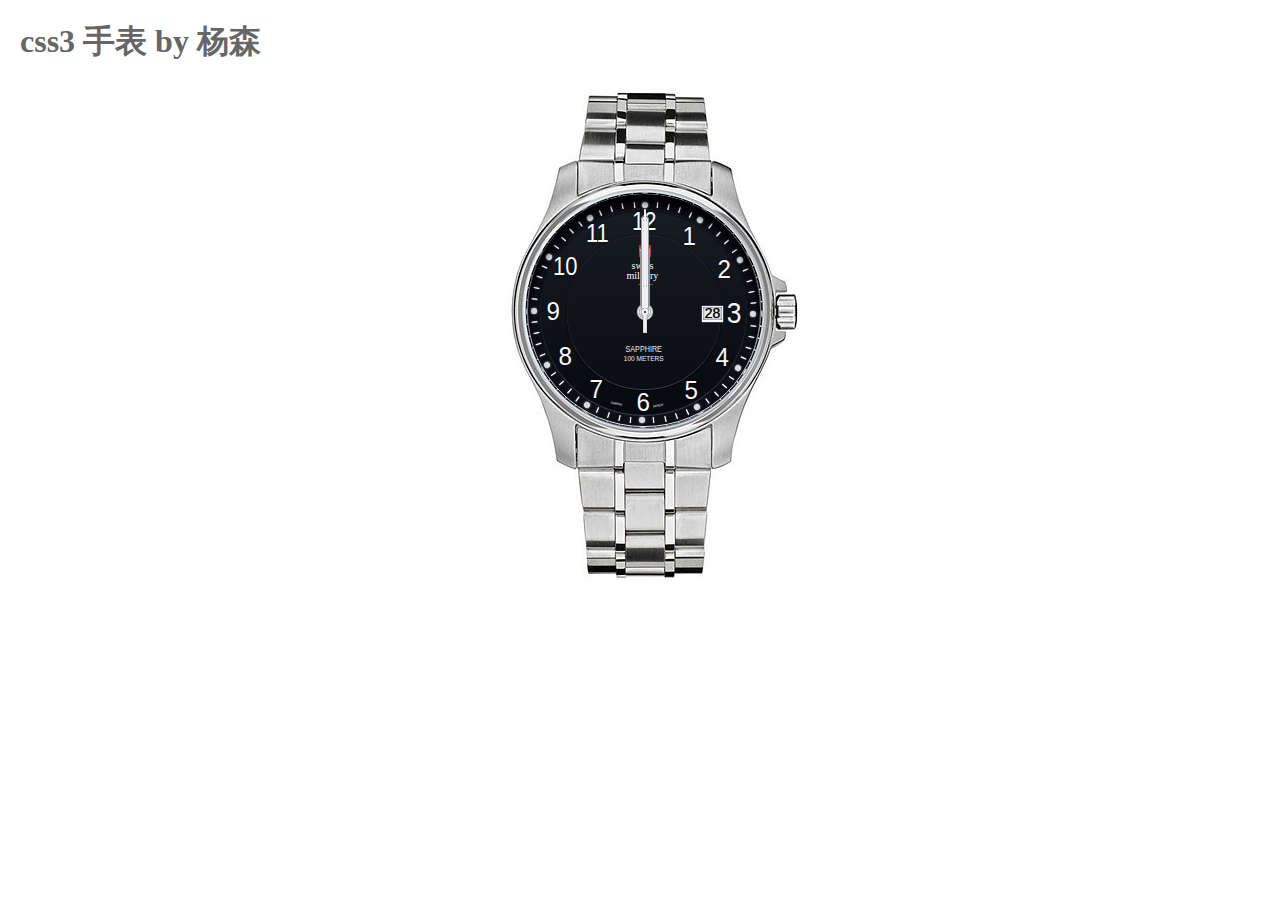
==== demo/watch/watch.html @ 7f40ff7e "chang name" ====
<!DOCTYPE html PUBLIC "-//W3C//DTD XHTML 1.0 Transitional//EN" "http://www.w3.org/TR/xhtml1/DTD/xhtml1-transitional.dtd">
<html xmlns="http://www.w3.org/1999/xhtml">
<head>
<meta http-equiv="Content-Type" content="text/html; charset=utf-8" />
<title>手表</title>
<meta name="description" content="" />
<meta name="keywords" content="" />
<script type="text/javascript" src="js/jquery.js"></script>
<script type="text/javascript" src="js/w_js.js"></script>
<style type="text/css">
*{ padding: 0; margin: 0;}
li{ list-style: none;}
h2{font-family:"Microsoft YaHei"; font-size:32px; color:#666; padding:20px 20px;}
i{ font-style: normal;font-family: "Arial";font-size: 6px; color: #b7bbbe;}

.box_watch{ width: 500px; height: 500px; margin: 0px auto; background: url(images/watch.jpg);position: relative}
.watch_bg_box{width: 232px; height: 231px;background: #0e0e16;box-shadow: 0 7px 7px #020206 inset;border-radius: 116px; border: 1px solid #e6ebf1; position: relative;left: 137px; top:110px;z-index: 1;}
.watch_bg_box_01{ width: 207px; height: 206px;border-radius: 113px;background:-webkit-gradient(linear,0% 0%, 0% 100%, from(#181d23), to(#06090e));background:-o-gradient(linear,0% 0%, 0% 100%, from(#181d23), to(#06090e));background:-moz-gradient(linear,0% 0%, 0% 100%, from(#181d23), to(#06090e)); top: 15px; left: 12px; box-shadow: 0 -1px 1px #41444b inset, 0 -1px 1px #222324, 0 1px 1px #0b0c0e inset;position: absolute;z-index: 2;}
.watch_bg_box_02{ width: 154px; height: 154px; border-radius: 76px;background:-webkit-gradient(linear,0% 0%, 0% 100%, from(#151a1e), to(#0a0d14));background:-o-gradient(linear,0% 0%, 0% 100%, from(#151a1e), to(#0a0d14));background:-moz-gradient(linear,0% 0%, 0% 100%, from(#151a1e), to(#0a0d14));top: 26px; left:27px;box-shadow: 0 -1px 1px #41444b inset, 0 -1px 1px #2d2e30,0 -1px 2px #03060b,0 1px 2px #03060b, 0 -2px 1px #03060b inset;position: absolute;z-index: 3;}

.watch_graduation_box{width: 234px; height: 232px;border-radius: 116px;position: relative;left: 137px; top:-122px;z-index: 5;}
.watch_graduation{ width: 1px; height: 6px; background: #ffffff; position: absolute;box-shadow: 0 0 1px #ffffff;border-radius: 1px; margin-left: 1px;}
.watch_graduation_hour{ width: 6px; height: 6px; background: #d7dcdf;border-radius: 5px;box-shadow: 0 0 2px #d7dcdf; margin-left: -2px; z-index: 6}
.watch_number_box{width: 234px; height: 232px;border-radius: 116px;position: relative;left: 137px; top:-366px;z-index: 7;}
.watch_number{ color: #f9fafc;text-shadow: 0 0 2px #000106; position: absolute; font-size:22px; font-family: Arial;-webkit-transform: scale(1.1, 1.2); -moz-transform: scale(1.1, 1.2); -o-transform: scale(1.1, 1.2); }
.watch_number1{ margin-left: 4px; margin-top: 2px}
.watch_number2{ margin-left: 4px; margin-top: 2px}
.watch_number3{ margin-top: 1px;-webkit-transform: scale(1.2, 1.3); -moz-transform: scale(1.2, 1.3); -o-transform: scale(1.2, 1.3);}
.watch_number4{ margin-left:-2px;}
.watch_number6{ margin-left:-2px;}
.watch_number7{ margin-left:-2px;}
.watch_number8{ margin-left:2px;}
.watch_number9{ margin-left:4px;}
.watch_number10{-webkit-transform: scale(1, 1.2); -moz-transform: scale(1, 1.2); -o-transform: scale(1.\, 1.2);}
.watch_number11{-webkit-transform: scale(1, 1.2); -moz-transform: scale(1, 1.2); -o-transform: scale(1, 1.2);}
.watch_number12{-webkit-transform: scale(1, 1.2); -moz-transform: scale(1, 1.2); -o-transform: scale(1, 1.2);}
.watch_logo_box{position: absolute; left: 20px; top: 9px}
.logo{ width: 12px; height: 12px; background: #d11e22; box-shadow: 0 0 2px #9c4945 inset;position: absolute; left: 52px; top: 0px}
.logo_v{ width: 2px; height: 10px; background: #ffffff;box-shadow: 0 0 1px #ffffff; top: 1px; left: 5px; position: absolute;}
.logo_h{ width: 10px; height: 2px; background: #ffffff;box-shadow: 0 0 1px #ffffff; position: absolute; top: 5px; left: 1px;}
.logo_text{color:#fdfdfd;text-align: center; top:20px; position: absolute; left: 43px;-webkit-transform: scale(.4,.4); -moz-transform: scale(.4, .4); -o-transform: scale(.4, .4);}
.logo_text p{ font-family: "Stencil"; font-size: 12px;-webkit-transform: scale(2.1, 2.3); -moz-transform: scale(2.1,2.3); -o-transform: scale(2.1,2.3); line-height: 10px; position: absolute; top: 26px; left: 62px;}
.logo_text i{top: 67px; left: 49px; position: absolute; width: 80px;}
.watch_text{font-family: "Arial";-webkit-transform: scale(.6,.8); -moz-transform: scale(.6, .8); -o-transform: scale(.6, .8); font-size: 12px; text-align: center;color: #e9eaee; position: absolute; top: 107px; left:40px;line-height: 11px;}
.watch_text .meter{-webkit-transform: scale(.9,.8); -moz-transform: scale(.9, .8); -o-transform: scale(.9, .8);}
.watch_bottom_text{position: absolute; width: 100px; height: 20px;-webkit-transform: scale(.6,.5); -moz-transform: scale(.5, .6); -o-transform: scale(.5, .6); top: 166px; left: 23px;}
.watch_bottom_text i.watch_bottom_text_i1{-webkit-transform: rotate(14deg); display: block;color:#ffffff;}
.watch_bottom_text i.watch_bottom_text_i2{-webkit-transform: rotate(-12deg);display: block;color:#ffffff;left: 72px;top:-6px;position: absolute}
.date_box{ width: 19px; height: 14px; padding: 1px;color: #010103; background: #f6f9ff;position: absolute;top:70px;left:135px;font-family: "Arial";box-shadow: 0 0 1px #f6f9ff;font-size: 14px;}
.date_box_number{box-shadow: 0 0 3px #313133 inset; text-align: center; width: 19px;text-shadow: 0 0 1px #313133; line-height: 13px;}

.pointer_box{width: 234px; height: 233px;_background: #000;box-shadow: 0 7px 7px #020206 inset;border-radius: 116px;position:absolute;left: 137px; top:110px;z-index: 10;}

.pointer_hour_box{ height:135px; width:16px;position: absolute;z-index: 20; top: 51px;left: 110px;}
.pointer_hour_root{ width: 16px; height: 16px;border-radius:8px;top:59px;left:0px;position: absolute;background: #f0f0f2;box-shadow: 0 0px 1px #000000 inset, 0 0px 1px #979a9f;z-index: 21}
.pointer_hour_body{ width: 8px; height: 57px; position: absolute;top:4px;left:3px;background: #f0f0f2;border-left:1px solid #8f9297;border-right:1px solid #8f9297;box-shadow: 0 0px 1px #fff inset;z-index: 22;}
.pointer_hour_side{ width: 6px; height:7px; position: absolute;top:0px;left:4px;background: #f0f0f2;border-left:1px solid #5b5d61;border-top:1px solid #5b5d61;z-index: 23;-webkit-transform: rotate(45deg);-moz-transform: rotate(45deg);-o-transform: rotate(45deg);}
.pointer_hour_luminous{ width: 6px; height: 42px; position: absolute;top:4px;left:5px; background:#fff;border-radius:6px/15px;box-shadow: 0 0px 1px #05060b inset;z-index: 24;}

.pointer_minute_box{ height:195px; width:16px;position: absolute;z-index: 30; top: 21px;left: 110px;}
.pointer_minute_root{ width: 12px; height: 12px;border-radius:8px;top:91px;left:2px;position: absolute;background: #f0f0f2;box-shadow: 0 0px 1px #000000 inset, 0 0px 1px #979a9f;z-index: 31}
.pointer_minute_body{ width: 6px; height: 90px; position: absolute;top:3px;left:4px;background: #f0f0f2;border-left:1px solid #8f9297;border-right:1px solid #8f9297;box-shadow: 0 0px 1px #fff inset;z-index: 32;}
.pointer_minute_side{ width: 4px; height: 5px; position: absolute;top:0px;left:5px;background: #f0f0f2;border-left:1px solid #5b5d61;border-top:1px solid #5b5d61;z-index: 33;-webkit-transform: rotate(45deg);-moz-transform: rotate(45deg);-o-transform: rotate(45deg);}
.pointer_minute_luminous{ width: 4px; height:68px; position: absolute;top:4px;left:6px; background:#fff;border-radius:5px/5px;box-shadow: 0 0px 1px #05060b inset;z-index: 34;}

.pointer_seconds_box{ height:207px; width:16px;position: absolute;z-index: 40; top:15px;left: 110px;}
.pointer_seconds_root{ width: 8px; height: 8px;border-radius:8px;top:99px;left:4px;position: absolute;background: #f0f0f2;box-shadow: 0 0px 1px #000000 inset, 0 0px 1px #979a9f;z-index: 41}
.pointer_seconds_body{ width: 2px; height:100px; position: absolute;top:0px;left:7px;background: #f0f0f2;border-radius:1px/1px;z-index: 42;}
.pointer_seconds_side{ width: 4px; height: 19px; position: absolute;top:106px;left:6px;background: #f0f0f2;z-index: 43;box-shadow: 0px 1px 1px #000000, 0 -1px 1px #000000 inset;}
.pointer_seconds_shaft{ width: 2px; height: 2px; background: #484850; position: absolute;top:102px;left:7px;border-radius:1px/1px;box-shadow: 0 0px 1px #000 inset;z-index: 44;}

</style>
<script type="text/javascript">
$(document).ready(function(){
	yuan(".watch_graduation", 115,116, 108, 110, 181);
	yuan(".watch_number", 117,109, 89, 94, 209);
	});

</script>
</head>
<body>
<h2>css3 手表 by 杨森</h2>
<div class="box_watch">
	<div class="watch_bg_box">
		<div class="watch_bg_box_01">
			<div class="watch_bg_box_02">
				<div class="watch_logo_box">
					<div class="logo"><div class="logo_v"></div><div class="logo_h"></div></div>
				</div>
				<div class="logo_text"><p>swiss<br />military</p><i>BY CHRONO</i></div>
				<div class="watch_text">
					<p>SAPPHIRE</p>
					<p class="meter">100 METERS</p>
				</div>
				<div class="watch_bottom_text">
					<i class="watch_bottom_text_i1">SWISS</i>
					<i class="watch_bottom_text_i2">MADE</i>
				</div>
				<div class="date_box">
					<div class="date_box_number" id="date_box_number">28</div>
				</div>
			</div>
		</div>
	</div>
	<ul class="watch_graduation_box" id="watch_graduation_box"></ul>
	<ul class="watch_number_box" id="watch_number_box"></ul>
	<div class="pointer_box">
		<div class="pointer_hour_box" id="pointer_hour">
			<div class="pointer_hour_luminous"></div>
			<div class="pointer_hour_side"></div>
			<div class="pointer_hour_body"></div>
			<div class="pointer_hour_root"></div>
		</div>
		<div class="pointer_minute_box" id="pointer_minute">
			<div class="pointer_minute_luminous"></div>
			<div class="pointer_minute_side"></div>
			<div class="pointer_minute_body"></div>
			<div class="pointer_minute_root"></div>
		</div>
		<div class="pointer_seconds_box" id="pointer_seconds">
			<div class="pointer_seconds_shaft"></div>
			<div class="pointer_seconds_side"></div>
			<div class="pointer_seconds_body"></div>
			<div class="pointer_seconds_root"></div>
		</div>
	</div>
</div>

</body>
</html>
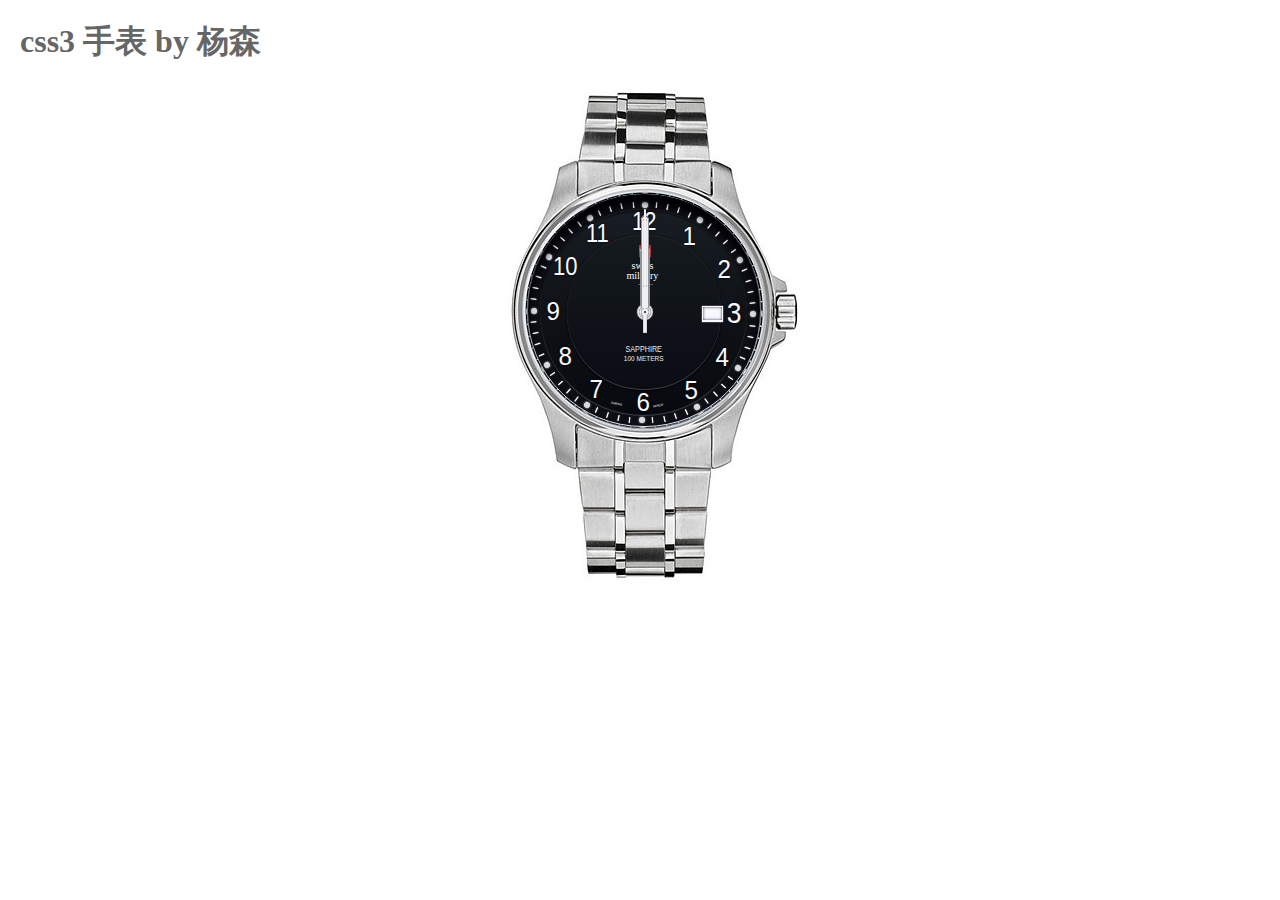
==== commit 2343d253: "updata" ====
--- a/demo/watch/watch.html
+++ b/demo/watch/watch.html
@@ -19,7 +19,7 @@
 .watch_bg_box_02{ width: 154px; height: 154px; border-radius: 76px;background:-webkit-gradient(linear,0% 0%, 0% 100%, from(#151a1e), to(#0a0d14));background:-o-gradient(linear,0% 0%, 0% 100%, from(#151a1e), to(#0a0d14));background:-moz-gradient(linear,0% 0%, 0% 100%, from(#151a1e), to(#0a0d14));top: 26px; left:27px;box-shadow: 0 -1px 1px #41444b inset, 0 -1px 1px #2d2e30,0 -1px 2px #03060b,0 1px 2px #03060b, 0 -2px 1px #03060b inset;position: absolute;z-index: 3;}
 
 .watch_graduation_box{width: 234px; height: 232px;border-radius: 116px;position: relative;left: 137px; top:-122px;z-index: 5;}
-.watch_graduation{ width: 1px; height: 6px; background: #ffffff; position: absolute;box-shadow: 0 0 1px #ffffff;border-radius: 1px; margin-left: 1px;}
+.watch_graduation{ width: 1px; height: 6px; background: #ffffff; position: absolute;box-shadow: 0 0 1px #ffffff;border-radius: 1px;}
 .watch_graduation_hour{ width: 6px; height: 6px; background: #d7dcdf;border-radius: 5px;box-shadow: 0 0 2px #d7dcdf; margin-left: -2px; z-index: 6}
 .watch_number_box{width: 234px; height: 232px;border-radius: 116px;position: relative;left: 137px; top:-366px;z-index: 7;}
 .watch_number{ color: #f9fafc;text-shadow: 0 0 2px #000106; position: absolute; font-size:22px; font-family: Arial;-webkit-transform: scale(1.1, 1.2); -moz-transform: scale(1.1, 1.2); -o-transform: scale(1.1, 1.2); }
@@ -97,7 +97,7 @@
 					<i class="watch_bottom_text_i2">MADE</i>
 				</div>
 				<div class="date_box">
-					<div class="date_box_number" id="date_box_number">28</div>
+					<div class="date_box_number" id="date_box_number">&nbsp;</div>
 				</div>
 			</div>
 		</div>
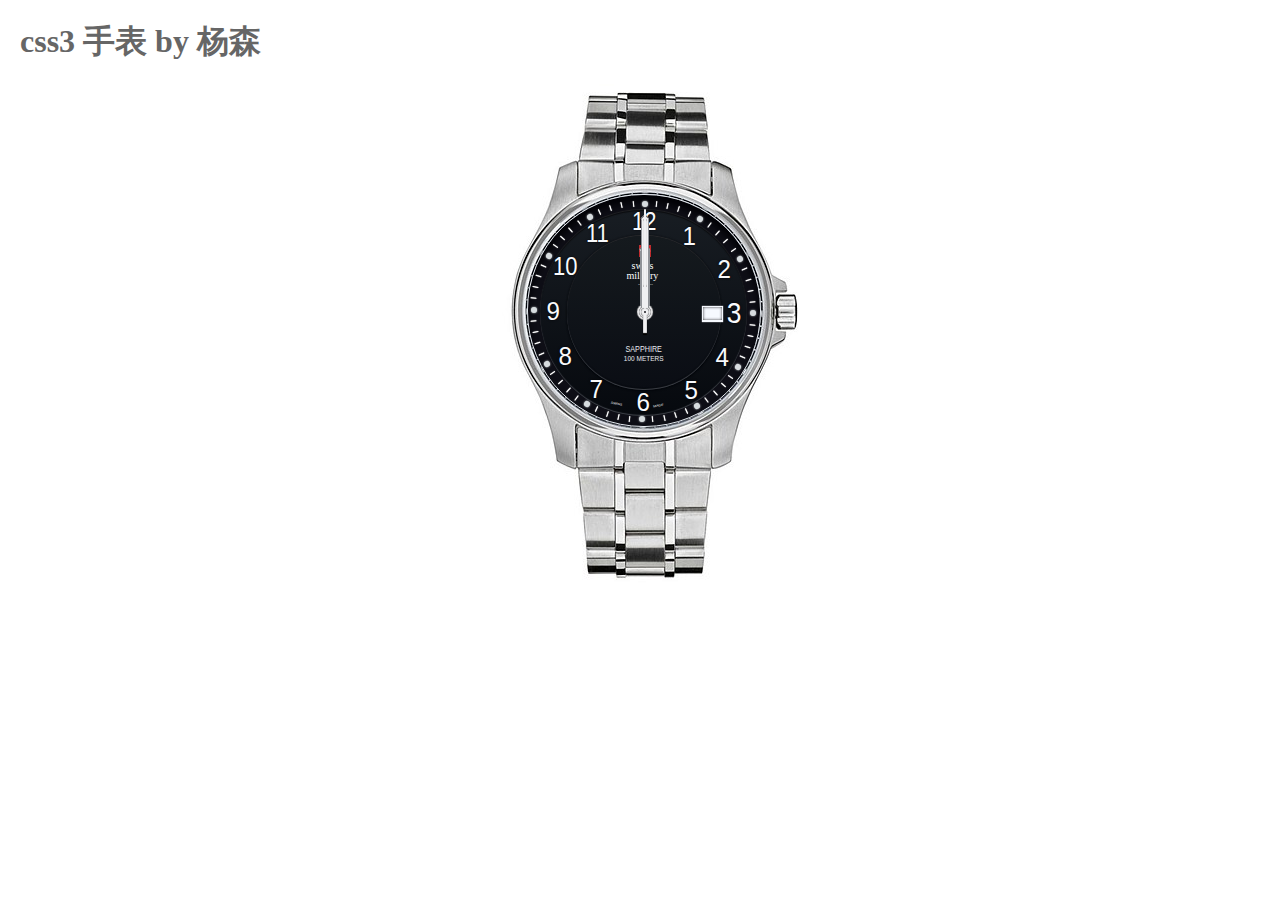
==== commit 8ae9213c: "update" ====
--- a/demo/watch/watch.html
+++ b/demo/watch/watch.html
@@ -14,14 +14,16 @@
 i{ font-style: normal;font-family: "Arial";font-size: 6px; color: #b7bbbe;}
 
 .box_watch{ width: 500px; height: 500px; margin: 0px auto; background: url(images/watch.jpg);position: relative}
-.watch_bg_box{width: 232px; height: 231px;background: #0e0e16;box-shadow: 0 7px 7px #020206 inset;border-radius: 116px; border: 1px solid #e6ebf1; position: relative;left: 137px; top:110px;z-index: 1;}
+.add_box{width: 232px; height: 231px;border-radius: 116px; position: relative;left: 137px; top:110px;z-index: 1;}
+.watch_bg_box{width: 232px; height: 231px;background: #0e0e16;box-shadow: 0 7px 7px #020206 inset;border-radius: 116px; border: 1px solid #e6ebf1; position: relative;left: 0px; top:0;z-index: 1;}
 .watch_bg_box_01{ width: 207px; height: 206px;border-radius: 113px;background:-webkit-gradient(linear,0% 0%, 0% 100%, from(#181d23), to(#06090e));background:-o-gradient(linear,0% 0%, 0% 100%, from(#181d23), to(#06090e));background:-moz-gradient(linear,0% 0%, 0% 100%, from(#181d23), to(#06090e)); top: 15px; left: 12px; box-shadow: 0 -1px 1px #41444b inset, 0 -1px 1px #222324, 0 1px 1px #0b0c0e inset;position: absolute;z-index: 2;}
 .watch_bg_box_02{ width: 154px; height: 154px; border-radius: 76px;background:-webkit-gradient(linear,0% 0%, 0% 100%, from(#151a1e), to(#0a0d14));background:-o-gradient(linear,0% 0%, 0% 100%, from(#151a1e), to(#0a0d14));background:-moz-gradient(linear,0% 0%, 0% 100%, from(#151a1e), to(#0a0d14));top: 26px; left:27px;box-shadow: 0 -1px 1px #41444b inset, 0 -1px 1px #2d2e30,0 -1px 2px #03060b,0 1px 2px #03060b, 0 -2px 1px #03060b inset;position: absolute;z-index: 3;}
 
-.watch_graduation_box{width: 234px; height: 232px;border-radius: 116px;position: relative;left: 137px; top:-122px;z-index: 5;}
+.watch_graduation_box{width: 234px; height: 232px;border-radius: 116px;position: absolute;left: 0; top:0;z-index: 5;}
 .watch_graduation{ width: 1px; height: 6px; background: #ffffff; position: absolute;box-shadow: 0 0 1px #ffffff;border-radius: 1px;}
-.watch_graduation_hour{ width: 6px; height: 6px; background: #d7dcdf;border-radius: 5px;box-shadow: 0 0 2px #d7dcdf; margin-left: -2px; z-index: 6}
-.watch_number_box{width: 234px; height: 232px;border-radius: 116px;position: relative;left: 137px; top:-366px;z-index: 7;}
+.watch_graduation_hour{ width: 6px; height: 6px; background: #d7dcdf;border-radius: 5px;box-shadow: 0 0 2px #d7dcdf; margin-left: -2px; z-index: 6;-webkit-transition: all .6s ease-in;-moz-transition: all .6s ease-in;-o-transition: all .6s ease-in;transition: all .6s ease-in;}
+
+.watch_number_box{width: 234px; height: 232px;border-radius: 116px;position:absolute;left:0; top:0;z-index: 7;}
 .watch_number{ color: #f9fafc;text-shadow: 0 0 2px #000106; position: absolute; font-size:22px; font-family: Arial;-webkit-transform: scale(1.1, 1.2); -moz-transform: scale(1.1, 1.2); -o-transform: scale(1.1, 1.2); }
 .watch_number1{ margin-left: 4px; margin-top: 2px}
 .watch_number2{ margin-left: 4px; margin-top: 2px}
@@ -49,19 +51,19 @@
 .date_box{ width: 19px; height: 14px; padding: 1px;color: #010103; background: #f6f9ff;position: absolute;top:70px;left:135px;font-family: "Arial";box-shadow: 0 0 1px #f6f9ff;font-size: 14px;}
 .date_box_number{box-shadow: 0 0 3px #313133 inset; text-align: center; width: 19px;text-shadow: 0 0 1px #313133; line-height: 13px;}
 
-.pointer_box{width: 234px; height: 233px;_background: #000;box-shadow: 0 7px 7px #020206 inset;border-radius: 116px;position:absolute;left: 137px; top:110px;z-index: 10;}
+.pointer_box{width: 234px; height: 233px;border-radius: 116px;position:absolute;left: 0; top:0;z-index: 10;}
 
 .pointer_hour_box{ height:135px; width:16px;position: absolute;z-index: 20; top: 51px;left: 110px;}
 .pointer_hour_root{ width: 16px; height: 16px;border-radius:8px;top:59px;left:0px;position: absolute;background: #f0f0f2;box-shadow: 0 0px 1px #000000 inset, 0 0px 1px #979a9f;z-index: 21}
 .pointer_hour_body{ width: 8px; height: 57px; position: absolute;top:4px;left:3px;background: #f0f0f2;border-left:1px solid #8f9297;border-right:1px solid #8f9297;box-shadow: 0 0px 1px #fff inset;z-index: 22;}
 .pointer_hour_side{ width: 6px; height:7px; position: absolute;top:0px;left:4px;background: #f0f0f2;border-left:1px solid #5b5d61;border-top:1px solid #5b5d61;z-index: 23;-webkit-transform: rotate(45deg);-moz-transform: rotate(45deg);-o-transform: rotate(45deg);}
-.pointer_hour_luminous{ width: 6px; height: 42px; position: absolute;top:4px;left:5px; background:#fff;border-radius:6px/15px;box-shadow: 0 0px 1px #05060b inset;z-index: 24;}
+.pointer_hour_luminous{ width: 6px; height: 42px; position: absolute;top:4px;left:5px; background:#fff;border-radius:6px/15px;box-shadow: 0 0px 1px #05060b inset;z-index: 24;-webkit-transition: all .6s ease-in;-moz-transition: all .6s ease-in;-o-transition: all .6s ease-in;transition: all .6s ease-in;}
 
 .pointer_minute_box{ height:195px; width:16px;position: absolute;z-index: 30; top: 21px;left: 110px;}
 .pointer_minute_root{ width: 12px; height: 12px;border-radius:8px;top:91px;left:2px;position: absolute;background: #f0f0f2;box-shadow: 0 0px 1px #000000 inset, 0 0px 1px #979a9f;z-index: 31}
 .pointer_minute_body{ width: 6px; height: 90px; position: absolute;top:3px;left:4px;background: #f0f0f2;border-left:1px solid #8f9297;border-right:1px solid #8f9297;box-shadow: 0 0px 1px #fff inset;z-index: 32;}
 .pointer_minute_side{ width: 4px; height: 5px; position: absolute;top:0px;left:5px;background: #f0f0f2;border-left:1px solid #5b5d61;border-top:1px solid #5b5d61;z-index: 33;-webkit-transform: rotate(45deg);-moz-transform: rotate(45deg);-o-transform: rotate(45deg);}
-.pointer_minute_luminous{ width: 4px; height:68px; position: absolute;top:4px;left:6px; background:#fff;border-radius:5px/5px;box-shadow: 0 0px 1px #05060b inset;z-index: 34;}
+.pointer_minute_luminous{ width: 4px; height:68px; position: absolute;top:4px;left:6px; background:#fff;border-radius:5px/5px;box-shadow: 0 0px 1px #05060b inset;z-index: 34;-webkit-transition: all .6s ease-in;-moz-transition: all .6s ease-in;-o-transition: all .6s ease-in;transition: all .6s ease-in;}
 
 .pointer_seconds_box{ height:207px; width:16px;position: absolute;z-index: 40; top:15px;left: 110px;}
 .pointer_seconds_root{ width: 8px; height: 8px;border-radius:8px;top:99px;left:4px;position: absolute;background: #f0f0f2;box-shadow: 0 0px 1px #000000 inset, 0 0px 1px #979a9f;z-index: 41}
@@ -69,11 +71,16 @@
 .pointer_seconds_side{ width: 4px; height: 19px; position: absolute;top:106px;left:6px;background: #f0f0f2;z-index: 43;box-shadow: 0px 1px 1px #000000, 0 -1px 1px #000000 inset;}
 .pointer_seconds_shaft{ width: 2px; height: 2px; background: #484850; position: absolute;top:102px;left:7px;border-radius:1px/1px;box-shadow: 0 0px 1px #000 inset;z-index: 44;}
 
+.luminous_box{ background: #000;opacity:0;width: 234px; height: 233px;border-radius: 116px;position:absolute;left: 0; top:0;z-index: 50;-webkit-transition: all .6s ease-in;-moz-transition: all .6s ease-in;-o-transition: all .6s ease-in;transition: all .6s ease-in;}
+.add_box:hover .luminous_box{opacity:0.4;-webkit-transition: all .6s ease-in;-moz-transition: all .6s ease-in;-o-transition: all .6s ease-in;transition: all .6s ease-in;}
+.add_box:hover .watch_graduation_hour,.add_box:hover .pointer_hour_luminous,.add_box:hover .pointer_minute_luminous{ background: #54ff00;-webkit-transition: all .6s ease-in;-moz-transition: all .6s ease-in;-o-transition: all .6s ease-in;transition: all .6s ease-in;}
+
+
 </style>
 <script type="text/javascript">
 $(document).ready(function(){
 	yuan(".watch_graduation", 115,116, 108, 110, 181);
-	yuan(".watch_number", 117,109, 89, 94, 209);
+	yuan(".watch_number", 106,109, 89, 94, 209);
 	});
 
 </script>
@@ -81,6 +88,7 @@
 <body>
 <h2>css3 手表 by 杨森</h2>
 <div class="box_watch">
+	<div class="add_box">
 	<div class="watch_bg_box">
 		<div class="watch_bg_box_01">
 			<div class="watch_bg_box_02">
@@ -124,6 +132,8 @@
 			<div class="pointer_seconds_root"></div>
 		</div>
 	</div>
+	<div class="luminous_box"></div>
+	</div>	
 </div>
 
 </body>
